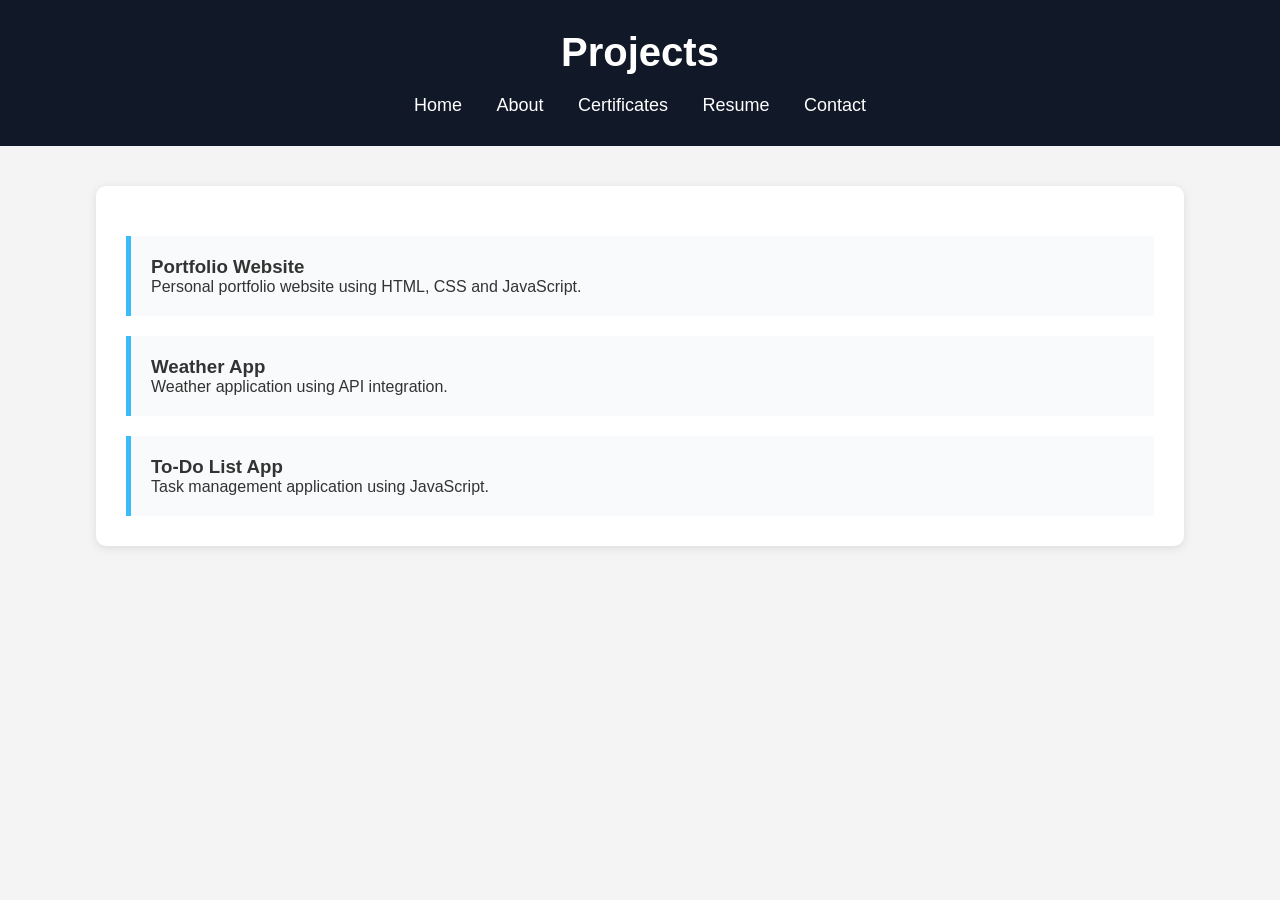
==== projects.html @ ff54e870 "completed" ====
<!DOCTYPE html>
<html lang="en">
<head>
    <meta charset="UTF-8">
    <meta name="viewport" content="width=device-width, initial-scale=1.0">
    <title>Projects</title>
    <link rel="stylesheet" href="style.css">
</head>
<body>

<header>
    <h1>Projects</h1>

    <nav>
        <a href="index.html">Home</a>
        <a href="about.html">About</a>
        <a href="certificates.html">Certificates</a>
        <a href="resume.html">Resume</a>
        <a href="contact.html">Contact</a>
    </nav>
</header>

<section class="card">

    <div class="project-box">
        <h3>Portfolio Website</h3>
        <p>Personal portfolio website using HTML, CSS and JavaScript.</p>
    </div>

    <div class="project-box">
        <h3>Weather App</h3>
        <p>Weather application using API integration.</p>
    </div>

    <div class="project-box">
        <h3>To-Do List App</h3>
        <p>Task management application using JavaScript.</p>
    </div>

</section>

</body>
</html>
---- style.css ----
*{
    margin:0;
    padding:0;
    box-sizing:border-box;
}

body{
    font-family:Arial, sans-serif;
    background:#f4f4f4;
    color:#333;
}

header{
    background:#111827;
    color:white;
    text-align:center;
    padding:30px;
}

header h1{
    font-size:40px;
}

nav{
    margin-top:20px;
}

nav a{
    color:white;
    text-decoration:none;
    margin:0 15px;
    font-size:18px;
}

nav a:hover{
    color:#38bdf8;
}

.hero{
    text-align:center;
    padding:60px 20px;
    background:white;
}

.hero img{
    width:180px;
    height:180px;
    border-radius:50%;
    object-fit:cover;
    border:5px solid #38bdf8;
}

.hero h2{
    margin-top:20px;
    font-size:35px;
}

.hero p{
    margin-top:10px;
    font-size:18px;
}

.btn{
    display:inline-block;
    margin-top:20px;
    background:#38bdf8;
    color:white;
    padding:12px 25px;
    text-decoration:none;
    border-radius:8px;
}

.btn:hover{
    background:#0284c7;
}

.card{
    width:85%;
    margin:40px auto;
    background:white;
    padding:30px;
    border-radius:10px;
    box-shadow:0 2px 10px rgba(0,0,0,0.1);
}

.project-box{
    background:#f9fafb;
    padding:20px;
    margin-top:20px;
    border-left:5px solid #38bdf8;
}

ul{
    margin-left:20px;
}

li{
    margin-top:10px;
}

footer{
    text-align:center;
    background:#111827;
    color:white;
    padding:20px;
    margin-top:40px;
}
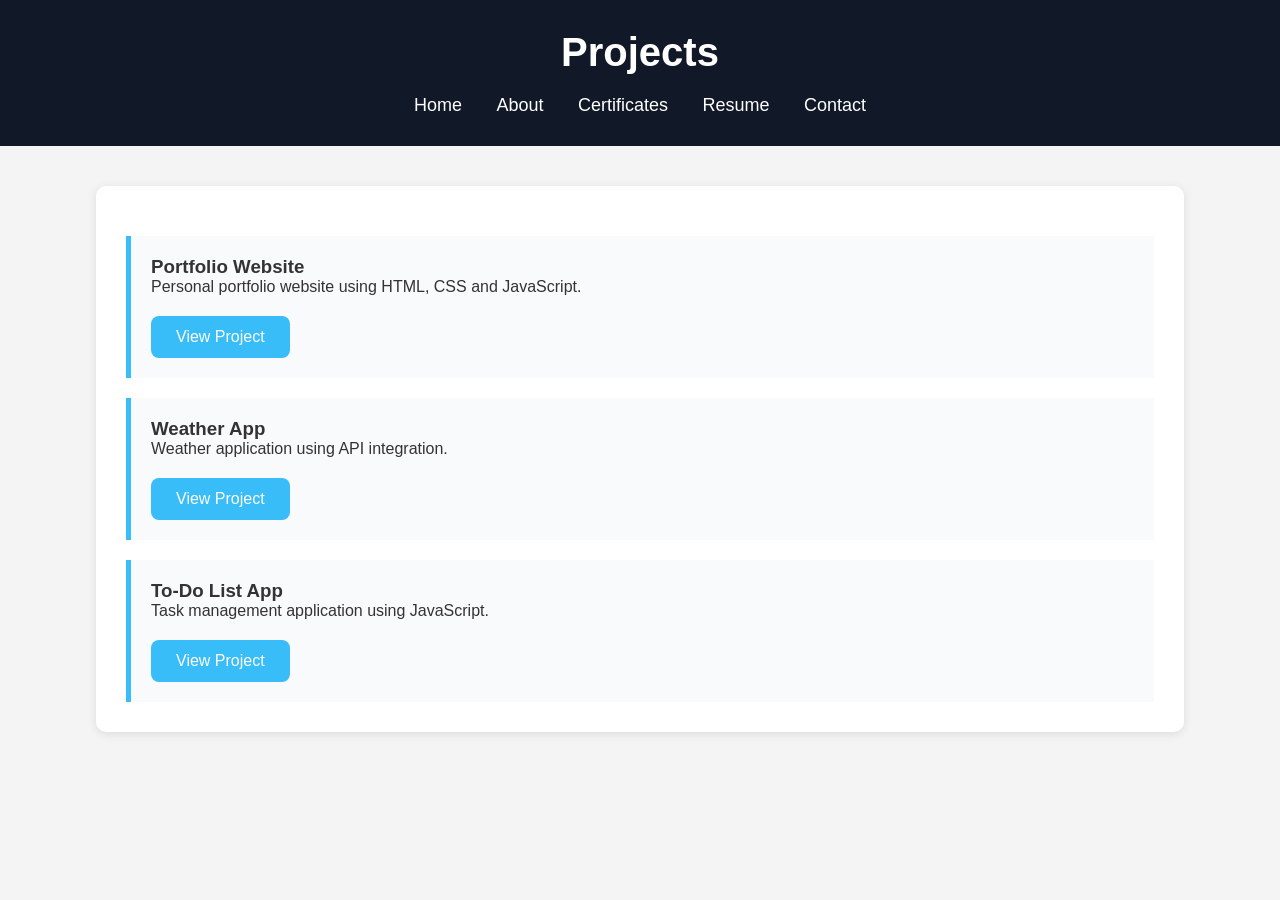
==== commit a719bca6: "changed" ====
--- a/projects.html
+++ b/projects.html
@@ -22,19 +22,51 @@
 
 <section class="card">
 
+    <!-- Portfolio Website -->
     <div class="project-box">
         <h3>Portfolio Website</h3>
-        <p>Personal portfolio website using HTML, CSS and JavaScript.</p>
+
+        <p>
+            Personal portfolio website using HTML, CSS and JavaScript.
+        </p>
+
+        <a href="#" class="btn" target="_blank">
+            View Project
+        </a>
     </div>
 
+    <!-- Weather App -->
     <div class="project-box">
+
         <h3>Weather App</h3>
-        <p>Weather application using API integration.</p>
+
+        <p>
+            Weather application using API integration.
+        </p>
+
+        <a href="file:///C:/Users/dell/Documents/project/projects/weather-app.html"
+           class="btn"
+           target="_blank">
+
+            View Project
+
+        </a>
+
     </div>
 
+    <!-- To-Do App -->
     <div class="project-box">
+
         <h3>To-Do List App</h3>
-        <p>Task management application using JavaScript.</p>
+
+        <p>
+            Task management application using JavaScript.
+        </p>
+
+        <a href="#" class="btn" target="_blank">
+            View Project
+        </a>
+
     </div>
 
 </section>
